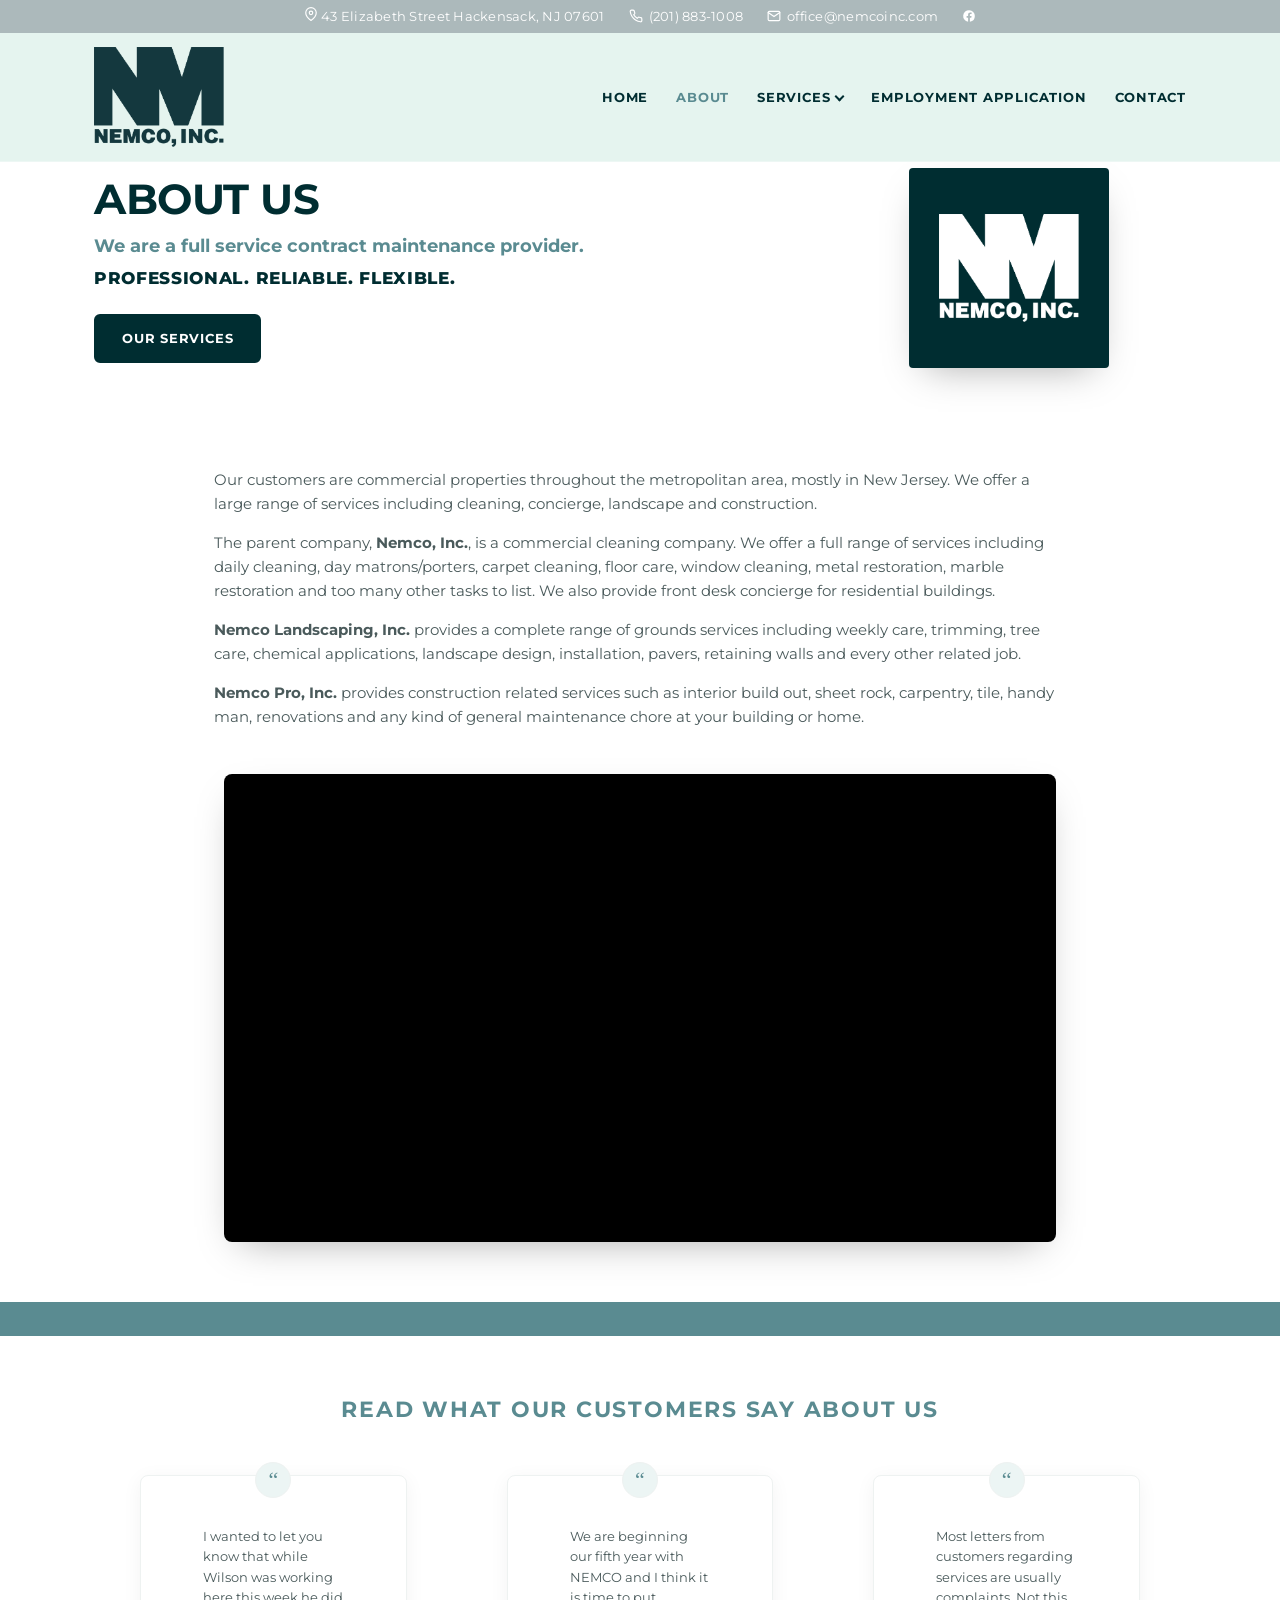
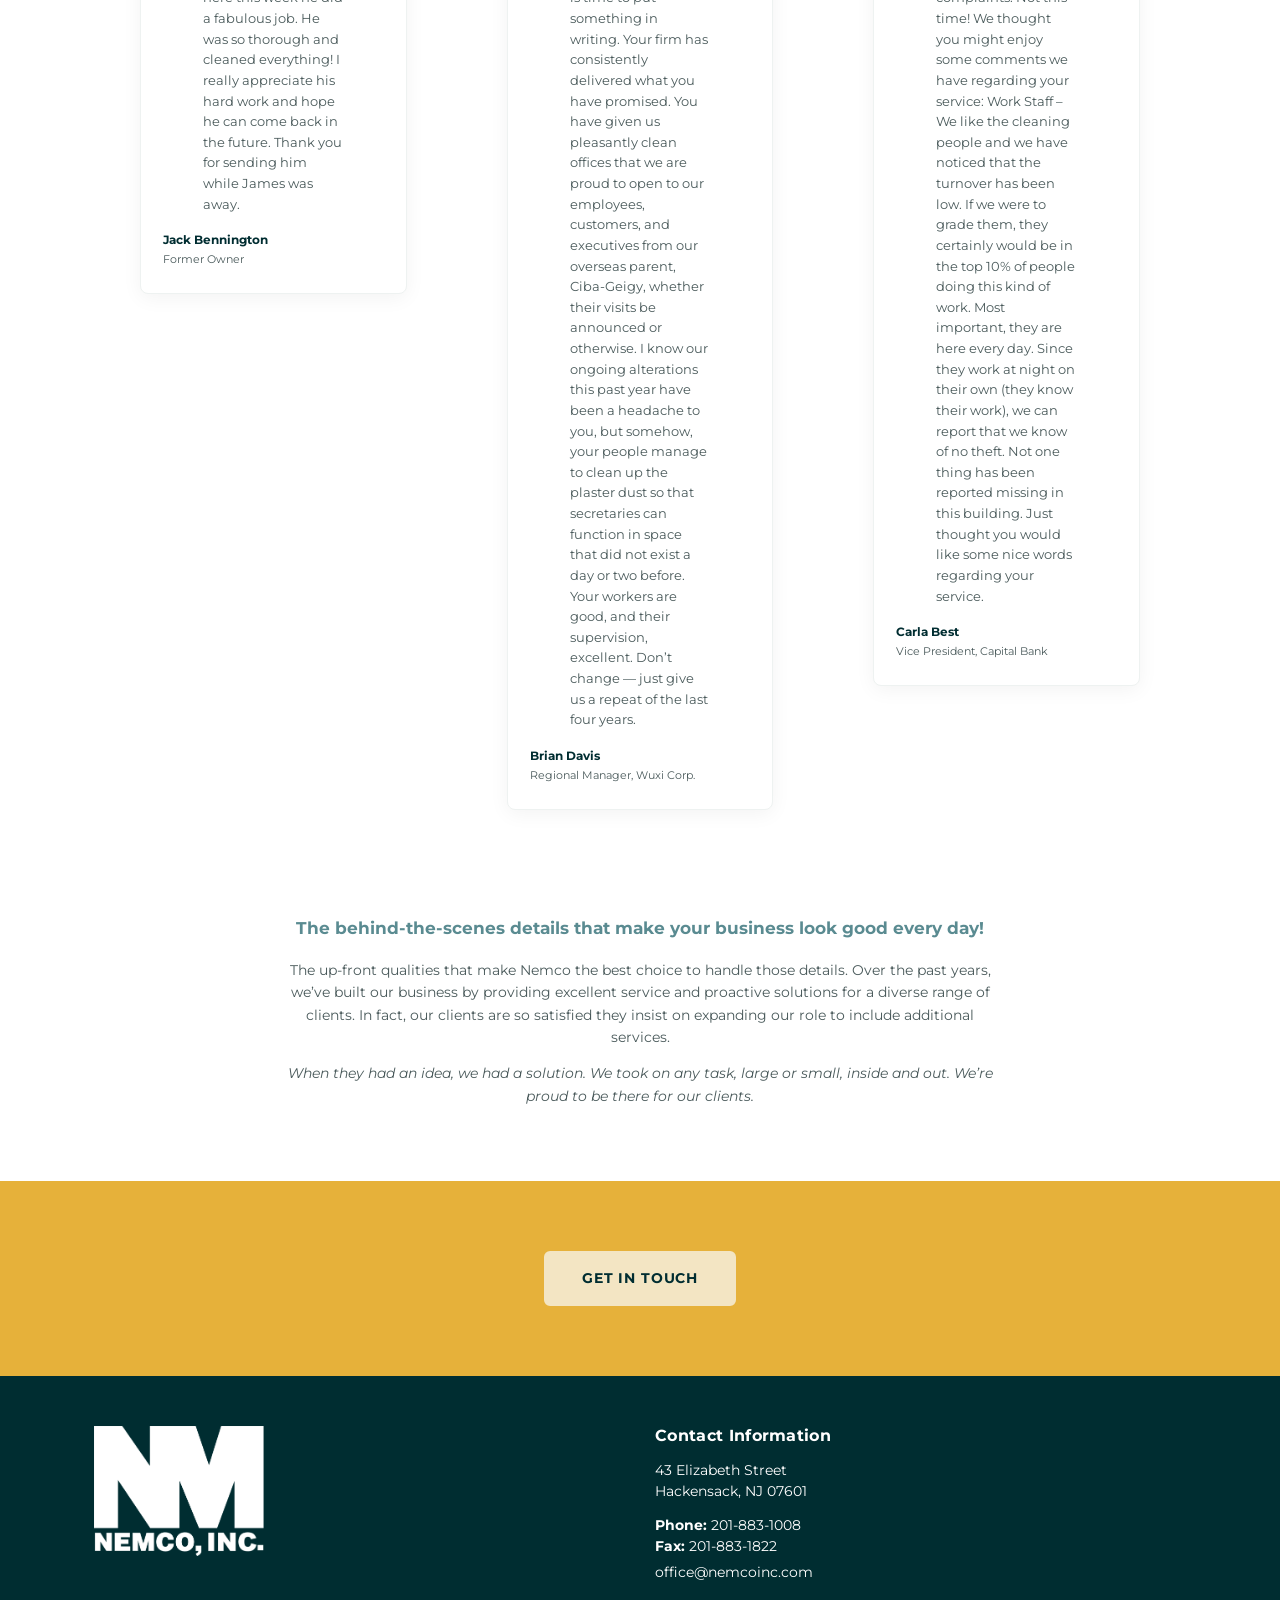
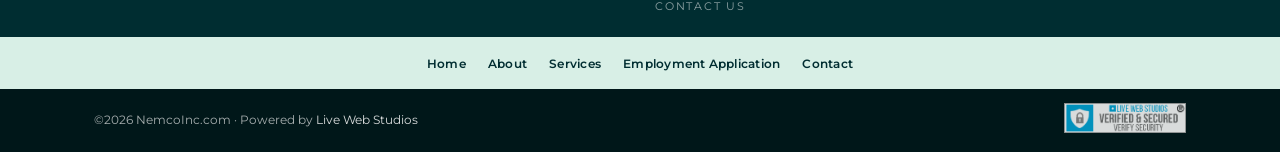
==== about.html @ 2dad1d50 "Initial site build — replace maintenance page Full static rebuild of NemcoInc.com from the legacy Wo" ====
<!DOCTYPE html>
<html lang="en">
<head>
  <meta charset="UTF-8">
  <meta name="viewport" content="width=device-width, initial-scale=1.0">
  <title>About Us &mdash; NEMCO, Inc. | Commercial Maintenance Since 1983</title>
  <meta name="description" content="NEMCO Inc. is a full-service contract maintenance provider serving commercial properties throughout the New Jersey metro area &mdash; cleaning, concierge, landscaping, and construction.">
  <meta name="theme-color" content="#002d31">

  <meta property="og:title" content="About NEMCO, Inc.">
  <meta property="og:description" content="Professional. Reliable. Flexible. Full-service commercial maintenance since 1983.">
  <meta property="og:type" content="website">
  <meta property="og:image" content="images/logo/logodarkgreen.png">

  <link rel="icon" type="image/png" href="images/logo/logodarkgreen.png">
  <link rel="preconnect" href="https://fonts.googleapis.com">
  <link rel="preconnect" href="https://fonts.gstatic.com" crossorigin>
  <link href="https://fonts.googleapis.com/css2?family=Montserrat:wght@400;600;700;800&display=swap" rel="stylesheet">
  <link rel="stylesheet" href="css/style.css">

  <script type="application/ld+json">
  {
    "@context": "https://schema.org",
    "@type": "AboutPage",
    "name": "About NEMCO, Inc.",
    "url": "https://nemcoinc.com/about.html"
  }
  </script>
</head>
<body>

<!-- STICKY HEADER STACK -->
<div class="site-headers">
<div class="top-bar">
  <div class="container">
    <span class="top-bar-address">
      <svg viewBox="0 0 24 24" fill="none" stroke="currentColor" stroke-width="2" stroke-linecap="round" stroke-linejoin="round" aria-hidden="true"><path d="M21 10c0 7-9 13-9 13s-9-6-9-13a9 9 0 0118 0z"/><circle cx="12" cy="10" r="3"/></svg>
      43 Elizabeth Street Hackensack, NJ 07601
    </span>
    <a href="tel:+12018831008">
      <svg viewBox="0 0 24 24" fill="none" stroke="currentColor" stroke-width="2" stroke-linecap="round" stroke-linejoin="round" aria-hidden="true"><path d="M22 16.92v3a2 2 0 01-2.18 2 19.86 19.86 0 01-8.63-3.07 19.5 19.5 0 01-6-6A19.86 19.86 0 012.12 4.18 2 2 0 014.11 2h3a2 2 0 012 1.72c.13.96.36 1.9.7 2.81a2 2 0 01-.45 2.11L8.09 9.91a16 16 0 006 6l1.27-1.27a2 2 0 012.11-.45c.91.34 1.85.57 2.81.7A2 2 0 0122 16.92z"/></svg>
      (201) 883-1008
    </a>
    <a href="mailto:office@nemcoinc.com">
      <svg viewBox="0 0 24 24" fill="none" stroke="currentColor" stroke-width="2" stroke-linecap="round" stroke-linejoin="round" aria-hidden="true"><path d="M4 4h16c1.1 0 2 .9 2 2v12c0 1.1-.9 2-2 2H4c-1.1 0-2-.9-2-2V6c0-1.1.9-2 2-2z"/><polyline points="22,6 12,13 2,6"/></svg>
      office@nemcoinc.com
    </a>
    <a href="https://www.facebook.com/" aria-label="Facebook" target="_blank" rel="noopener">
      <svg viewBox="0 0 24 24" fill="currentColor" aria-hidden="true"><path d="M22 12a10 10 0 10-11.56 9.88v-6.99H7.9V12h2.54V9.79c0-2.51 1.49-3.89 3.77-3.89 1.09 0 2.24.19 2.24.19v2.46h-1.26c-1.24 0-1.63.77-1.63 1.56V12h2.78l-.44 2.89h-2.34v6.99A10 10 0 0022 12z"/></svg>
    </a>
  </div>
</div>

<header class="site-header">
  <div class="container">
    <a href="index.html" class="logo" aria-label="NEMCO, Inc. home">
      <img src="images/logo/logodarkgreen.png" alt="NEMCO, Inc.">
    </a>
    <button class="nav-toggle" type="button" aria-controls="primary-nav" aria-expanded="false" aria-label="Toggle menu">
      <span></span>
    </button>
    <nav class="main-nav" id="primary-nav" aria-label="Primary">
      <ul>
        <li><a href="index.html">HOME</a></li>
        <li class="current"><a href="about.html">ABOUT</a></li>
        <li class="has-dropdown">
          <a href="services.html">SERVICES</a>
          <ul class="dropdown">
            <li><a href="commercial-cleaning.html">Commercial Cleaning</a></li>
            <li><a href="concierge.html">Concierge</a></li>
            <li><a href="construction.html">Construction</a></li>
            <li><a href="landscaping.html">Landscaping</a></li>
            <li><a href="healthcare-cleaning.html">Healthcare Cleaning</a></li>
            <li><a href="snow-removal.html">Snow Removal</a></li>
          </ul>
        </li>
        <li><a href="employment.html">EMPLOYMENT APPLICATION</a></li>
        <li><a href="contact.html">CONTACT</a></li>
      </ul>
    </nav>
  </div>
</header>
</div><!-- /.site-headers -->

<!-- PAGE HEADER -->
<section class="page-header">
  <div class="container">
    <div>
      <h1>About Us</h1>
      <p class="lede-strong">We are a full service contract maintenance provider.</p>
      <p class="tagline-3w">PROFESSIONAL. RELIABLE. FLEXIBLE.</p>
      <a href="services.html" class="btn btn-primary">Our Services</a>
    </div>
    <div class="header-aside">
      <div class="header-photo is-logo">
        <img src="images/logo/logowhite.png" alt="">
      </div>
    </div>
  </div>
</section>

<!-- BODY COPY -->
<section class="about-body">
  <div class="container">
    <p>Our customers are commercial properties throughout the metropolitan area, mostly in New Jersey. We offer a large range of services including cleaning, concierge, landscape and construction.</p>
    <p>The parent company, <strong>Nemco, Inc.</strong>, is a commercial cleaning company. We offer a full range of services including daily cleaning, day matrons/porters, carpet cleaning, floor care, window cleaning, metal restoration, marble restoration and too many other tasks to list. We also provide front desk concierge for residential buildings.</p>
    <p><strong>Nemco Landscaping, Inc.</strong> provides a complete range of grounds services including weekly care, trimming, tree care, chemical applications, landscape design, installation, pavers, retaining walls and every other related job.</p>
    <p><strong>Nemco Pro, Inc.</strong> provides construction related services such as interior build out, sheet rock, carpentry, tile, handy man, renovations and any kind of general maintenance chore at your building or home.</p>
  </div>
</section>

<!-- VIDEO BLOCK -->
<section class="video-block" aria-label="Company video">
  <div class="container">
    <!-- TODO: Replace src with the actual YouTube video URL (legacy site embedded "Nemco, Inc. Commercial") -->
    <div class="ratio">
      <iframe src="https://www.youtube.com/embed/dQw4w9WgXcQ" title="NEMCO, Inc. &mdash; Commercial Maintenance" loading="lazy" allow="accelerometer; autoplay; clipboard-write; encrypted-media; gyroscope; picture-in-picture; web-share" allowfullscreen></iframe>
    </div>
  </div>
</section>

<!-- DIVIDER STRIP -->
<div class="divider-teal" aria-hidden="true"></div>

<!-- TESTIMONIALS -->
<section class="section-testimonials" aria-labelledby="testimonials-title">
  <div class="container">
    <h2 id="testimonials-title">Read What Our Customers Say About Us</h2>
    <div class="testimonial-grid">

      <figure class="testimonial">
        <div class="quote-icon" aria-hidden="true">&ldquo;</div>
        <blockquote>
          <p>I wanted to let you know that while Wilson was working here this week he did a fabulous job. He was so thorough and cleaned everything! I really appreciate his hard work and hope he can come back in the future. Thank you for sending him while James was away.</p>
        </blockquote>
        <figcaption><cite>Jack Bennington<span>Former Owner</span></cite></figcaption>
      </figure>

      <figure class="testimonial">
        <div class="quote-icon" aria-hidden="true">&ldquo;</div>
        <blockquote>
          <p>We are beginning our fifth year with NEMCO and I think it is time to put something in writing. Your firm has consistently delivered what you have promised. You have given us pleasantly clean offices that we are proud to open to our employees, customers, and executives from our overseas parent, Ciba-Geigy, whether their visits be announced or otherwise. I know our ongoing alterations this past year have been a headache to you, but somehow, your people manage to clean up the plaster dust so that secretaries can function in space that did not exist a day or two before. Your workers are good, and their supervision, excellent. Don&rsquo;t change &mdash; just give us a repeat of the last four years.</p>
        </blockquote>
        <figcaption><cite>Brian Davis<span>Regional Manager, Wuxi Corp.</span></cite></figcaption>
      </figure>

      <figure class="testimonial">
        <div class="quote-icon" aria-hidden="true">&ldquo;</div>
        <blockquote>
          <p>Most letters from customers regarding services are usually complaints. Not this time! We thought you might enjoy some comments we have regarding your service: Work Staff &ndash; We like the cleaning people and we have noticed that the turnover has been low. If we were to grade them, they certainly would be in the top 10% of people doing this kind of work. Most important, they are here every day. Since they work at night on their own (they know their work), we can report that we know of no theft. Not one thing has been reported missing in this building. Just thought you would like some nice words regarding your service.</p>
        </blockquote>
        <figcaption><cite>Carla Best<span>Vice President, Capital Bank</span></cite></figcaption>
      </figure>

    </div>
  </div>
</section>

<!-- BEHIND THE SCENES BLURB -->
<section class="behind-scenes">
  <div class="container">
    <p>The behind-the-scenes details that make your business look good every day!</p>
    <p>The up-front qualities that make Nemco the best choice to handle those details. Over the past years, we&rsquo;ve built our business by providing excellent service and proactive solutions for a diverse range of clients. In fact, our clients are so satisfied they insist on expanding our role to include additional services.</p>
    <p><em>When they had an idea, we had a solution. We took on any task, large or small, inside and out. We&rsquo;re proud to be there for our clients.</em></p>
  </div>
</section>

<!-- CTA STRIP -->
<section class="cta-strip" aria-label="Get in touch">
  <div class="container">
    <a href="contact.html" class="btn btn-cta">Get In Touch</a>
  </div>
</section>

<!-- FOOTER -->
<footer class="site-footer">
  <div class="container">
    <div class="foot-logo">
      <img src="images/logo/logowhite.png" alt="NEMCO, Inc.">
    </div>
    <div>
      <h3>Contact Information</h3>
      <p>43 Elizabeth Street<br>Hackensack, NJ 07601</p>
      <p class="meta"><strong>Phone:</strong> 201-883-1008<br><strong>Fax:</strong> 201-883-1822</p>
      <p><a href="mailto:office@nemcoinc.com">office@nemcoinc.com</a></p>
      <a href="contact.html" class="contact-us-link">CONTACT US</a>
    </div>
  </div>
</footer>

<nav class="foot-nav" aria-label="Footer">
  <ul>
    <li><a href="index.html">Home</a></li>
    <li><a href="about.html">About</a></li>
    <li><a href="services.html">Services</a></li>
    <li><a href="employment.html">Employment Application</a></li>
    <li><a href="contact.html">Contact</a></li>
  </ul>
</nav>

<div class="copyright-bar">
  <div class="container">
    <span>&copy;<span id="year">2026</span> NemcoInc.com &middot; Powered by <a href="https://livewebstudios.com" target="_blank" rel="noopener">Live Web Studios</a></span>
    <span class="social">
      <a href="https://livewebstudios.com" class="lws-badge" target="_blank" rel="noopener" aria-label="Verified &amp; Secured by Live Web Studios">
        <img src="images/verifiedsecured.png" alt="Verified &amp; Secured by Live Web Studios">
      </a>
    </span>
  </div>
</div>

<script src="js/main.js"></script>
</body>
</html>
---- css/style.css ----
/* =========================================================================
   NEMCO, Inc. — Site Stylesheet
   Pixel-faithful rebuild of the legacy WP/Divi theme as static HTML.
   ========================================================================= */

:root {
  /* Brand tokens */
  --c-primary: #002d31;          /* deep teal - dark sections, footer, body text on light bg */
  --c-primary-2: #0e3a3f;        /* slightly lighter for "OUR SERVICES" section bg */
  --c-primary-3: #001719;        /* near-black teal for copyright bar */
  --c-tertiary: #5a8b91;         /* mid-teal - top utility bar bg, service card bg, accent */
  --c-tertiary-soft: #6f969a;    /* hover/link blue-grey */
  --c-mint: #d8efe6;             /* pale mint - header band */
  --c-mint-2: #ecf5f4;           /* lighter mint - subtle bg / form input */
  --c-gold: #e6b13a;             /* CTA bar background */
  --c-gold-button: #f3e5c3;      /* pale mint-cream button on gold CTA */
  --c-text: #151d1d;
  --c-muted: #4a5a5b;
  --c-rule: #c0c8c9;
  --c-white: #ffffff;
  --c-link: #114a51;

  /* Type */
  --ff-sans: 'Montserrat', system-ui, -apple-system, "Segoe UI", Roboto, Helvetica, Arial, sans-serif;

  /* Layout */
  --container: 1140px;
  --pad-section: 80px;
  --pad-section-mobile: 40px;
  --gutter: 24px;
  --radius: 8px;
  --radius-lg: 14px;

  /* Shadows */
  --shadow-card: 0 4px 20px rgba(0, 0, 0, 0.05);
  --shadow-pop: 0 14px 38px -16px rgba(0, 0, 0, 0.35);
}

/* -------------------------------------------------------------------------
   Reset + base
   ------------------------------------------------------------------------- */
*, *::before, *::after { box-sizing: border-box; }

html { scroll-behavior: smooth; }

body {
  margin: 0;
  font-family: var(--ff-sans);
  font-size: 15px;
  line-height: 1.6;
  color: var(--c-text);
  background: var(--c-white);
  -webkit-font-smoothing: antialiased;
  text-rendering: optimizeLegibility;
  padding-top: 108px;
}
@media (max-width: 640px) {
  body { padding-top: 92px; }
}
body.has-hero { padding-top: 0; }

img { max-width: 100%; height: auto; display: block; }

a { color: var(--c-link); text-decoration: none; transition: color 160ms ease; }
a:hover, a:focus-visible { color: var(--c-tertiary); }

a:focus-visible, button:focus-visible, input:focus-visible, select:focus-visible,
textarea:focus-visible {
  outline: 2px solid var(--c-tertiary);
  outline-offset: 2px;
}

h1, h2, h3, h4, h5, h6 {
  font-family: var(--ff-sans);
  font-weight: 700;
  line-height: 1.25;
  color: var(--c-primary);
  margin: 0 0 0.6em;
}

h1 { font-size: clamp(28px, 4.4vw, 42px); letter-spacing: -0.01em; }
h2 { font-size: clamp(24px, 3.2vw, 32px); }
h3 { font-size: clamp(18px, 2vw, 22px); }

p { margin: 0 0 1em; }

.sr-only {
  position: absolute;
  width: 1px; height: 1px;
  padding: 0; margin: -1px;
  overflow: hidden; clip: rect(0,0,0,0);
  white-space: nowrap; border: 0;
}

.container {
  width: 100%;
  max-width: var(--container);
  margin: 0 auto;
  padding: 0 var(--gutter);
}

section { padding: var(--pad-section-mobile) 0; }
@media (min-width: 768px) { section { padding: var(--pad-section) 0; } }

/* -------------------------------------------------------------------------
   Sticky header stack (top utility bar + main header)
   ------------------------------------------------------------------------- */
.site-headers {
  position: fixed;
  top: 0;
  left: 0;
  right: 0;
  z-index: 100;
}

.top-bar {
  background-color: rgba(18, 56, 62, 0.35);
  backdrop-filter: saturate(140%) blur(10px);
  -webkit-backdrop-filter: saturate(140%) blur(10px);
  color: var(--c-white);
  font-size: 13px;
  letter-spacing: 0.02em;
  padding: 6px 0;
}

.top-bar .container {
  display: flex;
  flex-wrap: wrap;
  align-items: center;
  justify-content: center;
  gap: 8px 24px;
}

.top-bar a {
  color: var(--c-white);
  text-decoration: none;
  display: inline-flex;
  align-items: center;
  gap: 6px;
}
.top-bar a:hover, .top-bar a:focus-visible { color: var(--c-mint); }

.top-bar .sep { opacity: 0; width: 0; }
.top-bar svg { width: 14px; height: 14px; flex: none; }

@media (max-width: 640px) {
  .top-bar { font-size: 12px; padding: 8px 12px; }
  .top-bar .top-bar-address { display: none; }
}

/* -------------------------------------------------------------------------
   Header / nav
   ------------------------------------------------------------------------- */
.site-header {
  background-color: rgba(216, 239, 230, 0.65);
  backdrop-filter: saturate(160%) blur(12px);
  -webkit-backdrop-filter: saturate(160%) blur(12px);
  border-bottom: 1px solid rgba(255, 255, 255, 0.30);
  padding: 14px 0;
  position: relative;
  z-index: 50;
}

.site-header .container {
  display: flex;
  align-items: center;
  justify-content: space-between;
  gap: 16px;
}

.site-header .logo {
  display: block;
  width: 130px;
}
.site-header .logo img { width: 100%; height: auto; }

.main-nav { display: flex; align-items: center; }

.main-nav ul {
  list-style: none;
  margin: 0;
  padding: 0;
  display: flex;
  align-items: center;
  gap: 28px;
}

.main-nav a {
  font-size: 13px;
  font-weight: 700;
  letter-spacing: 0.06em;
  color: var(--c-primary);
  text-transform: uppercase;
  padding: 8px 0;
  border-bottom: 2px solid transparent;
  transition: color 160ms ease, border-color 160ms ease;
}

.main-nav a:hover, .main-nav a:focus-visible,
.main-nav li.current > a { color: var(--c-tertiary); }

/* Dropdown */
.main-nav .has-dropdown { position: relative; }

.main-nav .has-dropdown > a::after {
  content: "";
  display: inline-block;
  margin-left: 6px;
  width: 7px; height: 7px;
  border-right: 2px solid currentColor;
  border-bottom: 2px solid currentColor;
  transform: translateY(-2px) rotate(45deg);
}

.main-nav .dropdown {
  position: absolute;
  top: calc(100% + 6px);
  left: 50%;
  transform: translateX(-50%) translateY(6px);
  min-width: 220px;
  background: var(--c-white);
  border-radius: var(--radius);
  box-shadow: var(--shadow-pop);
  padding: 10px 0;
  display: block;
  opacity: 0;
  visibility: hidden;
  transition: opacity 180ms ease, transform 180ms ease, visibility 180ms ease;
}

.main-nav .has-dropdown:hover > .dropdown,
.main-nav .has-dropdown:focus-within > .dropdown,
.main-nav .has-dropdown.open > .dropdown {
  opacity: 1;
  visibility: visible;
  transform: translateX(-50%) translateY(0);
}

.main-nav .dropdown li { display: block; }
.main-nav .dropdown a {
  display: block;
  padding: 9px 18px;
  font-size: 12px;
  letter-spacing: 0.06em;
  border-bottom: none;
  white-space: nowrap;
}
.main-nav .dropdown a:hover { background: var(--c-mint-2); color: var(--c-tertiary); }

/* Mobile nav button */
.nav-toggle {
  display: none;
  background: transparent;
  border: 0;
  width: 42px; height: 42px;
  padding: 0;
  cursor: pointer;
  color: var(--c-primary);
}
.nav-toggle span,
.nav-toggle span::before,
.nav-toggle span::after {
  display: block;
  width: 24px; height: 2px;
  background: currentColor;
  margin: 0 auto;
  position: relative;
  transition: transform 200ms ease, top 200ms ease, opacity 160ms ease;
}
.nav-toggle span { margin: 0 auto; }
.nav-toggle span::before,
.nav-toggle span::after {
  content: "";
  position: absolute;
  left: 0;
}
.nav-toggle span::before { top: -8px; }
.nav-toggle span::after  { top: 8px; }

.nav-toggle[aria-expanded="true"] span { background: transparent; }
.nav-toggle[aria-expanded="true"] span::before { top: 0; transform: rotate(45deg); }
.nav-toggle[aria-expanded="true"] span::after  { top: 0; transform: rotate(-45deg); }

@media (max-width: 900px) {
  .nav-toggle { display: inline-flex; align-items: center; justify-content: center; }
  .main-nav {
    position: absolute;
    top: 100%;
    left: 0;
    right: 0;
    background: var(--c-mint);
    border-top: 1px solid rgba(0,0,0,0.06);
    max-height: 0;
    overflow: hidden;
    transition: max-height 300ms ease;
  }
  .main-nav.open { max-height: 70vh; overflow-y: auto; }
  .main-nav ul { flex-direction: column; align-items: stretch; gap: 0; padding: 12px 0; }
  .main-nav li { width: 100%; }
  .main-nav a { display: block; padding: 12px 24px; border-bottom: 0; }
  .main-nav .has-dropdown > a::after { float: right; margin-top: 6px; }
  .main-nav .dropdown {
    position: static;
    transform: none;
    box-shadow: none;
    background: var(--c-mint-2);
    border-radius: 0;
    opacity: 1;
    visibility: visible;
    padding: 0;
    max-height: 0;
    overflow: hidden;
    transition: max-height 240ms ease;
  }
  .main-nav .has-dropdown.open > .dropdown { max-height: 400px; }
  .main-nav .dropdown a { padding: 10px 40px; }
}

/* -------------------------------------------------------------------------
   Hero
   ------------------------------------------------------------------------- */
.hero {
  position: relative;
  background: var(--c-primary);
  color: var(--c-white);
  min-height: 78vh;
  display: flex;
  align-items: center;
  overflow: hidden;
  padding: 0;
}

.hero-slider {
  position: absolute;
  inset: 0;
}

.hero-slide {
  position: absolute;
  inset: 0;
  background-size: cover;
  background-position: center;
  opacity: 0;
  transition: opacity 1.2s ease;
}

.hero-slide.is-active { opacity: 1; }

.hero-slide::after {
  content: "";
  position: absolute;
  inset: 0;
  background: linear-gradient(110deg,
    rgba(0, 45, 49, 0.48) 0%,
    rgba(0, 45, 49, 0.28) 45%,
    rgba(0, 45, 49, 0.10) 100%);
}

.hero-inner {
  position: relative;
  z-index: 2;
  width: 100%;
  padding: 150px 0 90px;
}
@media (max-width: 640px) {
  .hero-inner { padding: 120px 0 60px; }
}

.hero h1 {
  color: var(--c-white);
  font-size: clamp(32px, 5.4vw, 56px);
  font-weight: 800;
  line-height: 1.1;
  text-shadow: 0 2px 18px rgba(0,0,0,0.35);
  max-width: 22ch;
  margin-bottom: 16px;
}

.hero .sub {
  font-size: clamp(15px, 1.4vw, 18px);
  color: rgba(255,255,255,0.92);
  max-width: 640px;
  margin-bottom: 28px;
  text-shadow: 0 1px 10px rgba(0,0,0,0.35);
}

.hero-slider-dots {
  position: absolute;
  bottom: 24px;
  left: 50%;
  transform: translateX(-50%);
  display: flex;
  gap: 10px;
  z-index: 3;
}
.hero-slider-dots button {
  width: 10px; height: 10px;
  border-radius: 50%;
  border: 0;
  background: rgba(255,255,255,0.45);
  cursor: pointer;
  padding: 0;
  transition: background 160ms ease, transform 160ms ease;
}
.hero-slider-dots button.is-active {
  background: var(--c-white);
  transform: scale(1.3);
}

/* -------------------------------------------------------------------------
   Buttons
   ------------------------------------------------------------------------- */
.btn {
  display: inline-flex;
  align-items: center;
  justify-content: center;
  gap: 8px;
  padding: 12px 26px;
  font-size: 13px;
  font-weight: 700;
  letter-spacing: 0.06em;
  text-transform: uppercase;
  border-radius: 6px;
  border: 2px solid transparent;
  cursor: pointer;
  transition: background 180ms ease, color 180ms ease, border-color 180ms ease, transform 180ms ease;
  text-decoration: none;
}
.btn:focus-visible { outline-offset: 3px; }

.btn-primary {
  background: var(--c-primary);
  color: var(--c-white);
  border-color: var(--c-primary);
}
.btn-primary:hover, .btn-primary:focus-visible {
  background: var(--c-tertiary);
  border-color: var(--c-tertiary);
  color: var(--c-white);
  transform: translateY(-1px);
}

.btn-light {
  background: var(--c-mint);
  color: var(--c-primary);
  border-color: var(--c-mint);
}
.btn-light:hover, .btn-light:focus-visible {
  background: var(--c-white);
  border-color: var(--c-white);
  color: var(--c-primary);
}

.btn-cta {
  background: var(--c-gold-button);
  color: var(--c-primary);
  border-color: var(--c-gold-button);
  padding: 14px 36px;
  font-size: 14px;
}
.btn-cta:hover, .btn-cta:focus-visible {
  background: var(--c-white);
  border-color: var(--c-white);
}

/* -------------------------------------------------------------------------
   Section: Our Services (dark teal bg with cards)
   ------------------------------------------------------------------------- */
.services-intro {
  background: var(--c-white);
  text-align: center;
  padding: 56px 0 36px;
}
.services-intro h2 {
  color: var(--c-primary);
  text-transform: uppercase;
  letter-spacing: 0.18em;
  font-size: 22px;
  font-weight: 700;
  margin: 0;
}

.section-services {
  background: var(--c-primary-2);
  color: var(--c-white);
  padding: 70px 0 90px;
}
.section-services h2 {
  color: var(--c-white);
  text-align: center;
  text-transform: uppercase;
  letter-spacing: 0.08em;
  margin-bottom: 40px;
}
.section-services.no-heading {
  padding: 30px 0 80px;
}
.section-services.no-heading > .container > h2 { display: none; }

.service-grid {
  display: grid;
  gap: 24px;
  max-width: 1040px;
  margin: 0 auto;
  grid-template-columns: 1fr;
}
@media (min-width: 540px) { .service-grid { grid-template-columns: repeat(2, 1fr); } }
@media (min-width: 820px) { .service-grid { grid-template-columns: repeat(3, 1fr); } }
@media (min-width: 1024px) {
  .service-grid { grid-template-columns: repeat(4, 1fr); }
  /* 4+2 layout: when there are exactly 6 cards, center the last 2 in cols 2 & 3 */
  .service-grid > :nth-last-child(2):nth-child(5) { grid-column-start: 2; }
}

.service-card {
  background: var(--c-tertiary);
  color: var(--c-white);
  border-radius: 4px;
  padding: 56px 22px 28px;
  text-align: center;
  position: relative;
  margin-top: 50px;
  transition: transform 260ms ease, box-shadow 260ms ease;
}
.service-card:hover { transform: translateY(-4px); box-shadow: var(--shadow-pop); }

.service-card .photo {
  position: absolute;
  top: -50px;
  left: 50%;
  transform: translateX(-50%);
  width: 100px; height: 100px;
  border-radius: 50%;
  overflow: hidden;
  background: transparent;
}
.service-card .photo img {
  width: 100%; height: 100%; object-fit: cover;
  display: block;
}

.service-card h3 {
  color: var(--c-white);
  font-size: 16px;
  font-weight: 700;
  margin: 0 0 10px;
}
.service-card p {
  font-size: 13px;
  line-height: 1.55;
  margin: 0 0 16px;
  color: rgba(255,255,255,0.92);
}

.service-card .details {
  display: inline-block;
  color: var(--c-white);
  font-size: 11px;
  font-weight: 700;
  letter-spacing: 0.12em;
  text-transform: uppercase;
  border-top: 1px solid rgba(255,255,255,0.4);
  padding-top: 12px;
  margin-top: auto;
}
.service-card .details::after { content: " →"; }
.service-card .details:hover { color: var(--c-mint); }

/* -------------------------------------------------------------------------
   Testimonials
   ------------------------------------------------------------------------- */
.section-testimonials { background: var(--c-white); padding: 60px 0; }
.section-testimonials h2 {
  text-align: center;
  color: var(--c-tertiary);
  text-transform: uppercase;
  letter-spacing: 0.08em;
  font-size: 22px;
  margin-bottom: 36px;
}

.testimonial-grid {
  display: grid;
  grid-template-columns: repeat(auto-fit, minmax(250px, 1fr));
  gap: 20px;
  max-width: 1080px;
  margin: 0 auto;
}

.testimonial {
  background: var(--c-white);
  border-radius: var(--radius);
  padding: 36px 22px 24px;
  position: relative;
  box-shadow: var(--shadow-card);
  border: 1px solid #eef2f1;
  align-self: start;
}

.testimonial .quote-icon {
  position: absolute;
  top: -14px;
  left: 50%;
  transform: translateX(-50%);
  width: 36px; height: 36px;
  border-radius: 50%;
  background: var(--c-mint-2);
  color: var(--c-tertiary);
  display: flex;
  align-items: center;
  justify-content: center;
  border: 1px solid #eef2f1;
  font-size: 22px;
  font-family: Georgia, serif;
  line-height: 1;
}

.testimonial p {
  font-size: 12.5px;
  line-height: 1.65;
  color: var(--c-muted);
  margin: 0 0 14px;
}
.testimonial cite {
  display: block;
  font-style: normal;
  font-weight: 700;
  font-size: 12px;
  color: var(--c-primary);
  margin-top: 8px;
}
.testimonial cite span {
  display: block;
  font-weight: 400;
  font-size: 11px;
  color: var(--c-muted);
  margin-top: 2px;
}

/* -------------------------------------------------------------------------
   Yellow CTA strip
   ------------------------------------------------------------------------- */
.cta-strip {
  background: var(--c-gold);
  text-align: center;
  padding: 70px 24px;
}
.cta-strip .container { max-width: 720px; }
.cta-strip h2 {
  color: var(--c-white);
  font-size: 22px;
  font-weight: 600;
  margin: 0 0 20px;
  letter-spacing: 0.02em;
}
.cta-strip p {
  color: rgba(255,255,255,0.9);
  margin-bottom: 28px;
}

/* -------------------------------------------------------------------------
   Page header (sub-pages)
   ------------------------------------------------------------------------- */
.page-header {
  background: var(--c-white);
  padding: 60px 0 50px;
}
.page-header .container {
  display: grid;
  grid-template-columns: 1fr;
  gap: 30px;
  align-items: center;
}
@media (min-width: 820px) {
  .page-header .container { grid-template-columns: 2fr 1fr; }
}
.page-header h1 {
  text-transform: uppercase;
  margin-bottom: 6px;
  color: var(--c-primary);
}
.page-header .sub {
  font-size: 16px;
  color: var(--c-tertiary);
  font-weight: 600;
  margin-bottom: 18px;
}
.page-header .lede {
  font-size: 15px;
  color: var(--c-muted);
  margin-bottom: 20px;
  max-width: 56ch;
}
.page-header .header-aside {
  display: flex;
  justify-content: center;
  align-items: center;
}
.page-header .header-photo {
  width: 220px; height: 220px;
  border-radius: 50%;
  overflow: hidden;
  background: var(--c-tertiary);
  display: flex; align-items: center; justify-content: center;
  border: 6px solid var(--c-mint-2);
  box-shadow: var(--shadow-pop);
}
.page-header .header-photo img { width: 100%; height: 100%; object-fit: cover; }
.page-header .header-photo.is-logo {
  background: var(--c-primary);
  border-radius: 4px;
  width: 200px; height: 200px;
  border: none;
  padding: 30px;
}
.page-header .header-photo.is-logo img {
  width: 100%; height: auto; object-fit: contain;
}

.page-header .lede-strong {
  font-size: 18px;
  color: var(--c-tertiary);
  font-weight: 700;
  margin: 0 0 4px;
}
.page-header .tagline-3w {
  font-size: 17px;
  color: var(--c-primary);
  font-weight: 800;
  letter-spacing: 0.04em;
  margin: 0 0 22px;
}

.divider-teal {
  background: var(--c-tertiary);
  height: 34px;
}

/* -------------------------------------------------------------------------
   Service detail body
   ------------------------------------------------------------------------- */
.service-detail {
  padding: 40px 0 60px;
  background: var(--c-white);
}
.service-detail .with-icon {
  display: grid;
  grid-template-columns: 1fr;
  gap: 30px;
  align-items: start;
  padding-top: 30px;
  border-top: 1px solid var(--c-rule);
}
@media (min-width: 820px) {
  .service-detail .with-icon { grid-template-columns: 220px 1fr; }
}
.service-detail .icon-cone {
  display: flex; justify-content: center; align-items: flex-start;
}
.service-detail .icon-cone .cone {
  width: 70px; height: 70px;
  display: block;
  margin: 0 auto;
}

.service-detail h2 {
  font-size: 18px;
  letter-spacing: 0.1em;
  text-transform: uppercase;
  color: var(--c-primary);
  margin-bottom: 14px;
}
.service-detail h3 {
  font-size: 14px;
  letter-spacing: 0.08em;
  text-transform: uppercase;
  color: var(--c-primary);
  margin: 18px 0 8px;
}
.service-detail ul {
  list-style: disc;
  padding-left: 20px;
  margin: 0 0 20px;
  color: var(--c-muted);
  font-size: 13.5px;
}
.service-detail ul li { margin-bottom: 6px; }

.service-detail .three-col {
  display: grid;
  grid-template-columns: 1fr;
  gap: 30px 36px;
  align-items: start;
}
@media (min-width: 720px) {
  .service-detail .three-col { grid-template-columns: repeat(3, 1fr); }
}
.service-detail .three-col h3 { margin-top: 0; }
.service-detail .three-col ul { font-size: 13px; }

/* About page specifics */
.about-body {
  padding: 50px 0 30px;
  background: var(--c-white);
}
.about-body .container { max-width: 900px; }
.about-body p { color: var(--c-muted); font-size: 15px; }
.about-body .lede-strong { font-size: 18px; color: var(--c-tertiary); font-weight: 700; margin-bottom: 4px; }
.about-body .tagline-3w { font-size: 17px; color: var(--c-primary); font-weight: 800; letter-spacing: 0.04em; margin-bottom: 24px; }

.video-block {
  background: var(--c-white);
  padding: 0 0 60px;
}
.video-block .container { max-width: 880px; }
.video-block .ratio {
  position: relative;
  width: 100%;
  padding-bottom: 56.25%;
  background: #000;
  border-radius: var(--radius);
  overflow: hidden;
  box-shadow: var(--shadow-pop);
}
.video-block .ratio iframe {
  position: absolute; inset: 0; width: 100%; height: 100%; border: 0;
}

.behind-scenes {
  background: var(--c-white);
  text-align: center;
  padding: 30px 24px 60px;
}
.behind-scenes .container { max-width: 760px; }
.behind-scenes p:first-child { color: var(--c-tertiary); font-weight: 700; font-size: 17px; }
.behind-scenes p { color: var(--c-muted); font-size: 14px; }

/* -------------------------------------------------------------------------
   Contact page
   ------------------------------------------------------------------------- */
.contact-grid {
  padding: 50px 0;
  background: var(--c-white);
}
.contact-grid .container {
  display: grid;
  grid-template-columns: 1fr;
  gap: 40px;
}
@media (min-width: 880px) {
  .contact-grid .container { grid-template-columns: 1.6fr 1fr; }
}

.contact-info h1 { text-transform: uppercase; margin-bottom: 6px; }
.contact-info .tagline { color: var(--c-tertiary); font-weight: 600; margin-bottom: 18px; }
.contact-info .address {
  font-weight: 700;
  text-transform: uppercase;
  color: var(--c-primary);
  letter-spacing: 0.04em;
  margin-bottom: 8px;
  font-size: 14px;
}
.contact-info .phone-fax { color: var(--c-muted); font-size: 13.5px; margin-bottom: 18px; }
.contact-info .phone-fax span { display: block; }

.directory {
  margin-top: 24px;
}
.directory h2 {
  font-size: 13px;
  letter-spacing: 0.12em;
  text-transform: uppercase;
  color: var(--c-primary);
  margin-bottom: 12px;
}
.directory table { width: 100%; border-collapse: collapse; font-size: 13px; }
.directory td {
  padding: 11px 8px;
  border-bottom: 1px solid #e6ecec;
  vertical-align: middle;
  color: var(--c-text);
}
.directory td:first-child { font-weight: 700; color: var(--c-primary); white-space: nowrap; }
.directory td:nth-child(2) a { color: var(--c-tertiary); word-break: break-word; }
.directory td:nth-child(3) { white-space: nowrap; color: var(--c-muted); }

@media (max-width: 560px) {
  .directory td { display: block; border-bottom: 0; padding: 2px 0; }
  .directory tr { display: block; padding: 12px 0; border-bottom: 1px solid #e6ecec; }
}

.contact-form {
  background: var(--c-white);
  border-radius: var(--radius);
}
.contact-form .nm-block {
  display: flex; justify-content: center;
  margin-bottom: 18px;
}
.contact-form .nm-block img { max-width: 180px; }

/* -------------------------------------------------------------------------
   Forms
   ------------------------------------------------------------------------- */
.form { display: grid; gap: 14px; }
.form .field { display: flex; flex-direction: column; gap: 6px; }
.form .row { display: grid; gap: 14px; grid-template-columns: 1fr; }
@media (min-width: 600px) { .form .row.two { grid-template-columns: 1fr 1fr; } }
@media (min-width: 600px) { .form .row.three { grid-template-columns: 1fr 1fr 1fr; } }

.form label {
  font-size: 12px;
  font-weight: 600;
  color: var(--c-primary);
  letter-spacing: 0.02em;
}
.form label .req { color: #b03030; }

.form input[type="text"],
.form input[type="email"],
.form input[type="tel"],
.form input[type="date"],
.form input[type="time"],
.form input[type="number"],
.form select,
.form textarea {
  width: 100%;
  padding: 10px 12px;
  border: 1px solid #d6dcdc;
  background: var(--c-mint-2);
  border-radius: 4px;
  font: inherit;
  color: var(--c-text);
  transition: border-color 160ms ease, background 160ms ease, box-shadow 160ms ease;
}
.form input:focus, .form select:focus, .form textarea:focus {
  outline: none;
  border-color: var(--c-tertiary);
  background: var(--c-white);
  box-shadow: 0 0 0 3px rgba(90, 139, 145, 0.18);
}
.form textarea { min-height: 140px; resize: vertical; }

.form .check-list {
  list-style: none;
  margin: 0;
  padding: 0;
  display: grid;
  grid-template-columns: 1fr;
  gap: 6px;
}
@media (min-width: 600px) { .form .check-list.two { grid-template-columns: 1fr 1fr; } }
.form .check {
  display: inline-flex;
  align-items: center;
  gap: 8px;
  font-size: 13px;
  color: var(--c-text);
  cursor: pointer;
}
.form .check input { accent-color: var(--c-tertiary); width: 16px; height: 16px; }

.form .radio-row { display: inline-flex; gap: 18px; align-items: center; flex-wrap: wrap; }

.form fieldset {
  border: 1px solid #d6dcdc;
  border-radius: var(--radius);
  padding: 18px;
  margin: 0;
}
.form fieldset legend {
  padding: 0 8px;
  font-size: 12px;
  font-weight: 700;
  color: var(--c-primary);
  letter-spacing: 0.08em;
  text-transform: uppercase;
}

.form .help {
  font-size: 12px;
  color: var(--c-muted);
}
.form .actions { margin-top: 8px; display: flex; gap: 12px; flex-wrap: wrap; }

.form .ack {
  background: var(--c-mint-2);
  border-left: 3px solid var(--c-tertiary);
  padding: 12px 14px;
  border-radius: 4px;
  font-size: 12.5px;
  color: var(--c-muted);
  line-height: 1.55;
}

/* -------------------------------------------------------------------------
   Map block
   ------------------------------------------------------------------------- */
.map-block {
  position: relative;
  width: 100%;
  height: 360px;
  background: var(--c-mint-2);
  overflow: hidden;
}
.map-block::before {
  content: "";
  position: absolute;
  inset: 0 0 auto 0;
  height: 32px;
  background: var(--c-tertiary);
  z-index: 1;
}
.map-block iframe {
  width: 100%; height: 100%; border: 0; display: block;
}

/* -------------------------------------------------------------------------
   Footer
   ------------------------------------------------------------------------- */
.site-footer {
  background: var(--c-primary);
  color: var(--c-white);
  padding: 50px 0 20px;
}
.site-footer .container {
  display: grid;
  gap: 30px;
  grid-template-columns: 1fr;
  align-items: start;
}
@media (min-width: 720px) {
  .site-footer .container { grid-template-columns: 1fr 1fr; }
}
.site-footer .foot-logo img { max-width: 170px; }
.site-footer h3 {
  color: var(--c-white);
  font-size: 16px;
  font-weight: 700;
  letter-spacing: 0.02em;
  margin-bottom: 14px;
}
.site-footer p, .site-footer a { color: var(--c-white); font-size: 13.5px; }
.site-footer p { margin: 0 0 4px; }
.site-footer a { text-decoration: none; }
.site-footer a:hover, .site-footer a:focus-visible { color: var(--c-mint); }
.site-footer .meta { margin-top: 12px; }
.site-footer .contact-us-link {
  display: inline-block;
  font-size: 11px;
  letter-spacing: 0.16em;
  text-transform: uppercase;
  color: rgba(255,255,255,0.55);
  margin-top: 10px;
}

.foot-nav {
  background: var(--c-mint);
  color: var(--c-primary);
  padding: 14px 0;
}
.foot-nav ul {
  list-style: none;
  margin: 0; padding: 0;
  display: flex; flex-wrap: wrap; justify-content: center; gap: 22px;
}
.foot-nav a {
  font-size: 12px;
  font-weight: 600;
  color: var(--c-primary);
  letter-spacing: 0.02em;
}
.foot-nav a:hover, .foot-nav a:focus-visible { color: var(--c-tertiary); }

.copyright-bar {
  background: var(--c-primary-3);
  color: rgba(255,255,255,0.65);
  padding: 14px 0;
  font-size: 11.5px;
}
.copyright-bar .container {
  display: flex;
  flex-wrap: wrap;
  align-items: center;
  justify-content: space-between;
  gap: 10px;
}
.copyright-bar a { color: rgba(255,255,255,0.85); }
.copyright-bar .social a { display: inline-flex; align-items: center; gap: 8px; }
.copyright-bar svg { width: 14px; height: 14px; }
.lws-badge { display: inline-flex; align-items: center; gap: 10px; }
.lws-badge img { max-height: 30px; opacity: 0.85; transition: opacity 160ms ease; }
.lws-badge:hover img { opacity: 1; }

/* -------------------------------------------------------------------------
   Misc utilities
   ------------------------------------------------------------------------- */
.center { text-align: center; }
.mt-0 { margin-top: 0; }
.mb-0 { margin-bottom: 0; }
.mt-14 { margin-top: 14px; }
.honeypot { display: none; }
.text-req { color: #b03030; }

.fieldset-section {
  font-size: 13px;
  letter-spacing: 0.08em;
  text-transform: uppercase;
  color: var(--c-primary);
  margin: 0 0 10px;
}
.fieldset-section + .row,
.fieldset-section + .field { margin-top: 0; }
.fieldset-section.second { margin-top: 18px; }

/* Thank-you page */
.thank-you {
  padding: 90px 0 100px;
  background: var(--c-mint-2);
  min-height: 60vh;
  display: flex;
  align-items: center;
}
.thank-you .container { max-width: 720px; }
.thank-you-card {
  background: var(--c-white);
  border-radius: var(--radius-lg);
  padding: 56px 40px;
  text-align: center;
  box-shadow: var(--shadow-pop);
  border: 1px solid #e6eced;
  animation: rise 600ms ease both;
}
@keyframes rise {
  from { opacity: 0; transform: translateY(14px); }
  to   { opacity: 1; transform: translateY(0); }
}
.thank-icon {
  width: 72px;
  height: 72px;
  margin: 0 auto 22px;
  color: var(--c-tertiary);
  display: flex;
  align-items: center;
  justify-content: center;
  border-radius: 50%;
  background: var(--c-mint-2);
}
.thank-icon svg { width: 44px; height: 44px; }
.thank-you-card h1 { margin-bottom: 8px; }
.thank-you-card .lede-strong {
  font-size: 18px;
  color: var(--c-tertiary);
  font-weight: 700;
  margin-bottom: 14px;
}
.thank-actions {
  display: flex;
  gap: 12px;
  justify-content: center;
  flex-wrap: wrap;
  margin-top: 26px;
}

/* Hero slide bg images */
.hero-slide.slide-1 { background-image: url("../images/hero/slide-cleaning.jpg"); }
.hero-slide.slide-2 { background-image: url("../images/hero/slide-concierge.jpg"); }
.hero-slide.slide-3 { background-image: url("../images/hero/slide-construction.jpg"); }
.hero-slide.slide-4 { background-image: url("../images/hero/slide-landscape.jpg"); }

@media (prefers-reduced-motion: reduce) {
  .hero-slide, .service-card, .btn, .testimonial { transition: none !important; }
}
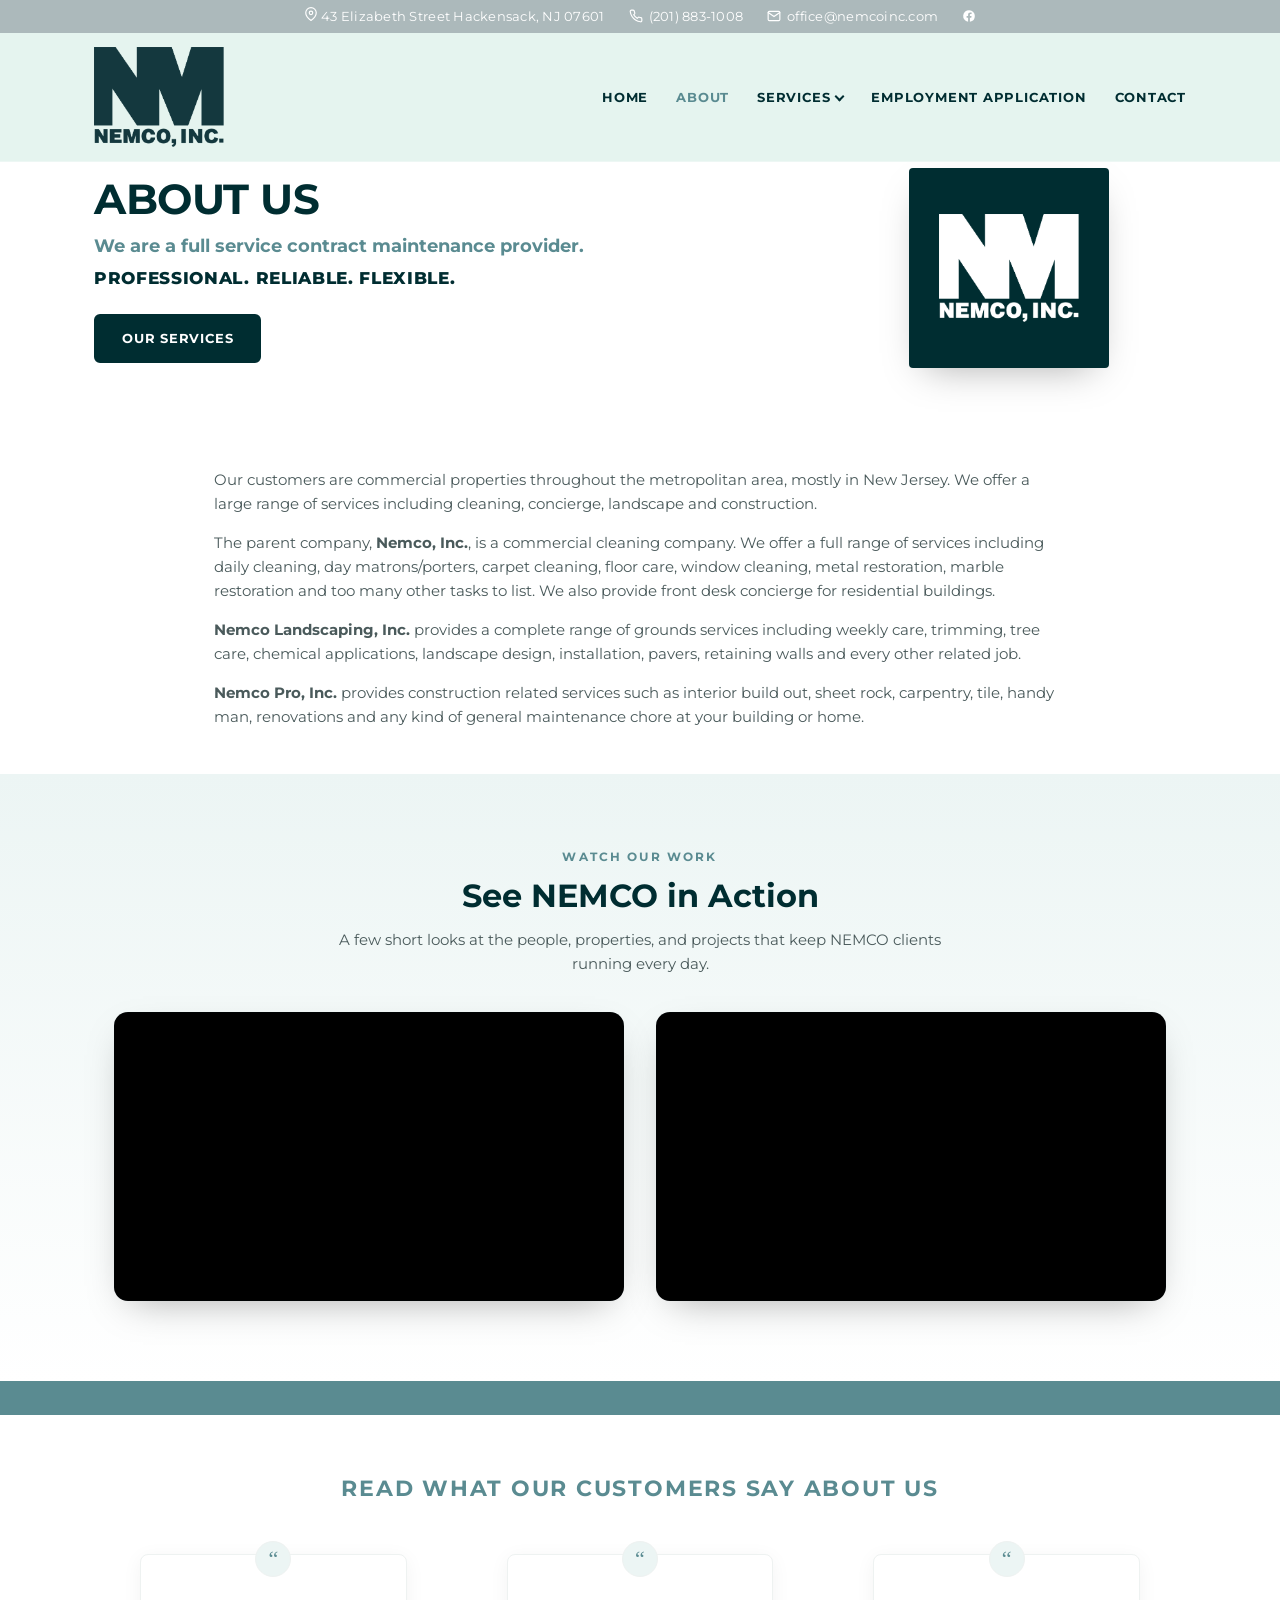
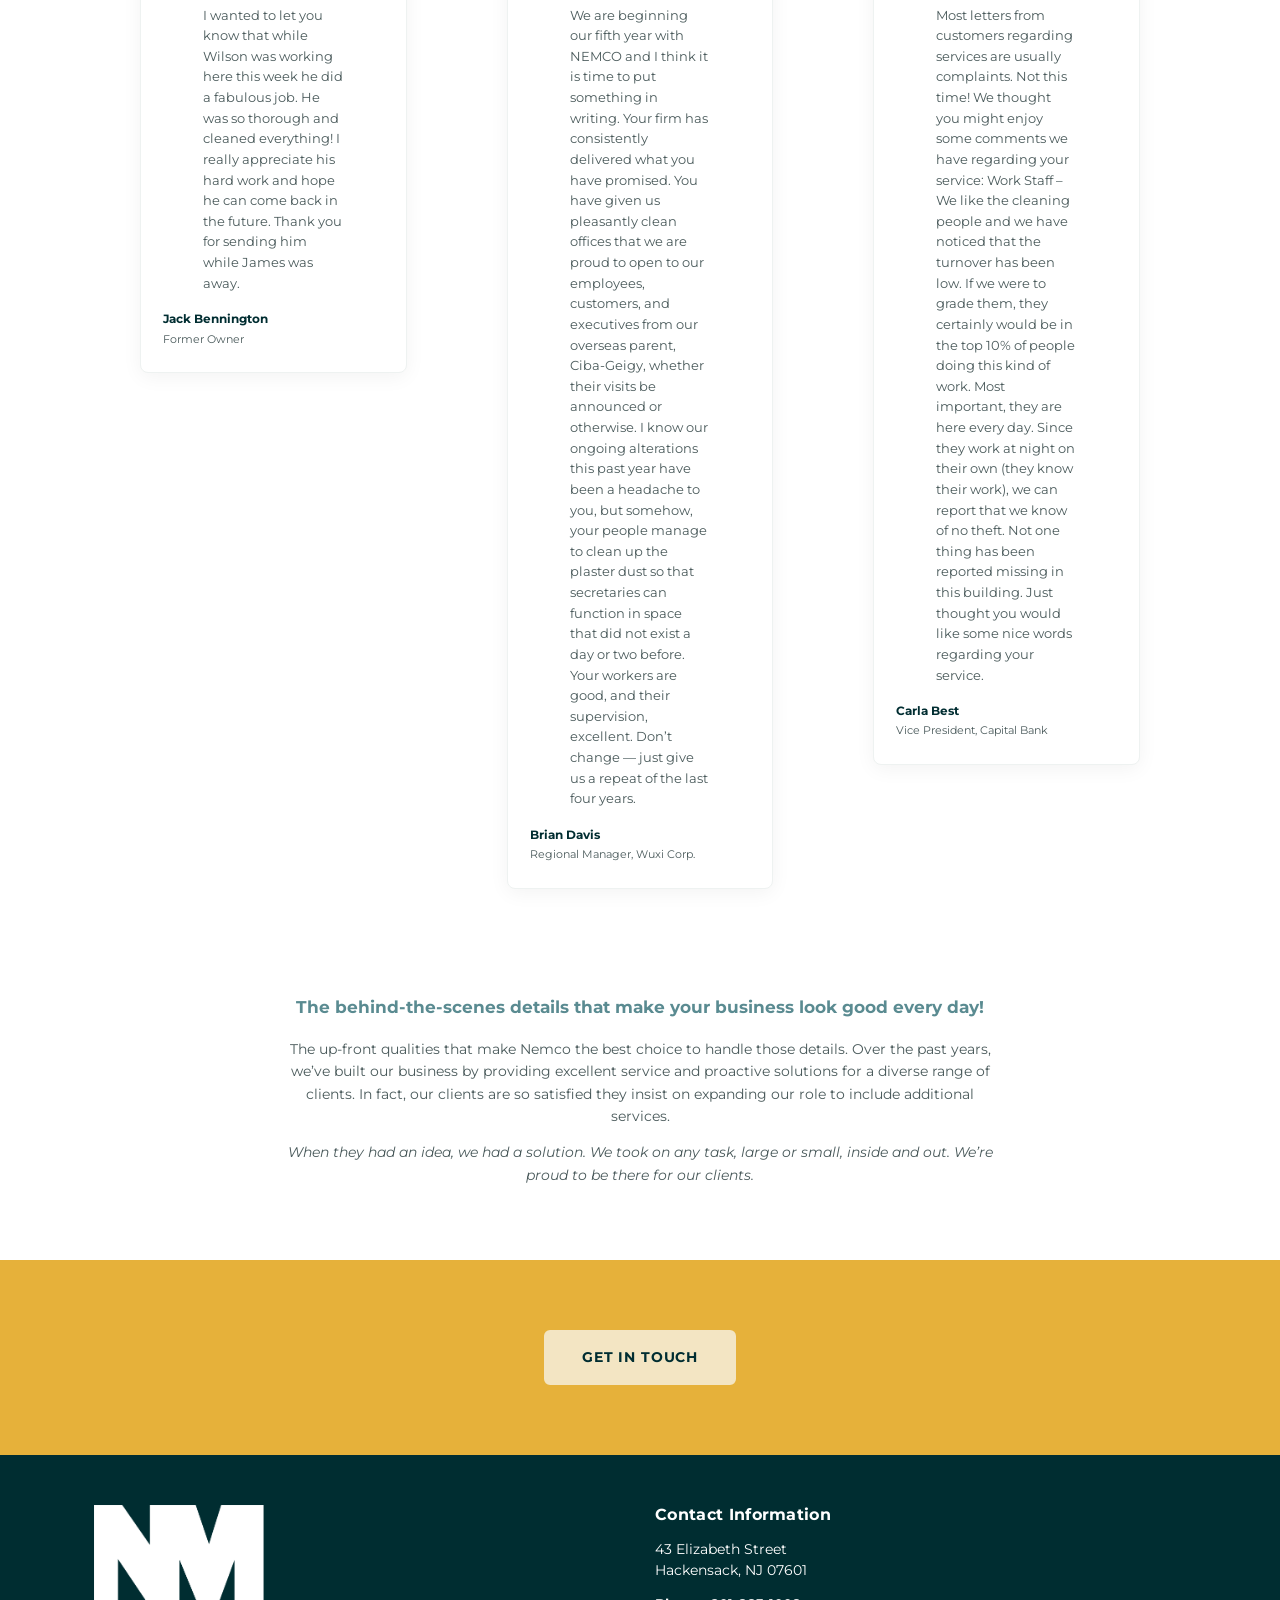
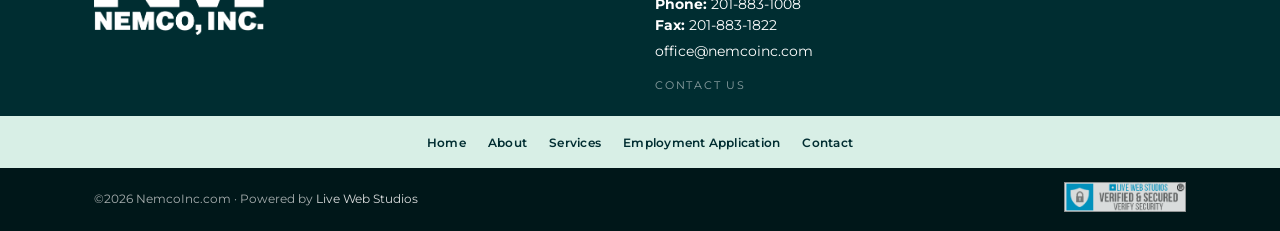
==== commit a7b21de1: "About page: replace placeholder video with 2-up YouTube grid Drops the rickroll placeholder and adds" ====
--- a/about.html
+++ b/about.html
@@ -110,11 +110,24 @@
 </section>
 
 <!-- VIDEO BLOCK -->
-<section class="video-block" aria-label="Company video">
-  <div class="container">
-    <!-- TODO: Replace src with the actual YouTube video URL (legacy site embedded "Nemco, Inc. Commercial") -->
-    <div class="ratio">
-      <iframe src="https://www.youtube.com/embed/dQw4w9WgXcQ" title="NEMCO, Inc. &mdash; Commercial Maintenance" loading="lazy" allow="accelerometer; autoplay; clipboard-write; encrypted-media; gyroscope; picture-in-picture; web-share" allowfullscreen></iframe>
+<section class="video-block" aria-labelledby="videos-title">
+  <div class="container">
+    <header class="video-block-header">
+      <p class="eyebrow">Watch Our Work</p>
+      <h2 id="videos-title">See NEMCO in Action</h2>
+      <p class="lede">A few short looks at the people, properties, and projects that keep NEMCO clients running every day.</p>
+    </header>
+    <div class="video-grid">
+      <figure class="video-tile">
+        <div class="ratio">
+          <iframe src="https://www.youtube.com/embed/dLuLEwJvkwo" title="NEMCO, Inc. &mdash; on-site work" loading="lazy" allow="accelerometer; autoplay; clipboard-write; encrypted-media; gyroscope; picture-in-picture; web-share" referrerpolicy="strict-origin-when-cross-origin" allowfullscreen></iframe>
+        </div>
+      </figure>
+      <figure class="video-tile">
+        <div class="ratio">
+          <iframe src="https://www.youtube.com/embed/zhYFkvJg8PI" title="NEMCO, Inc. &mdash; commercial maintenance" loading="lazy" allow="accelerometer; autoplay; clipboard-write; encrypted-media; gyroscope; picture-in-picture; web-share" referrerpolicy="strict-origin-when-cross-origin" allowfullscreen></iframe>
+        </div>
+      </figure>
     </div>
   </div>
 </section>
--- a/css/style.css
+++ b/css/style.css
@@ -809,18 +809,59 @@
 .about-body .tagline-3w { font-size: 17px; color: var(--c-primary); font-weight: 800; letter-spacing: 0.04em; margin-bottom: 24px; }
 
 .video-block {
-  background: var(--c-white);
-  padding: 0 0 60px;
-}
-.video-block .container { max-width: 880px; }
+  background: linear-gradient(180deg, var(--c-mint-2) 0%, var(--c-white) 100%);
+  padding: 70px 0 80px;
+}
+.video-block .container { max-width: 1100px; }
+.video-block-header {
+  text-align: center;
+  max-width: 640px;
+  margin: 0 auto 36px;
+}
+.video-block-header .eyebrow {
+  display: inline-block;
+  font-size: 12px;
+  font-weight: 700;
+  letter-spacing: 0.18em;
+  text-transform: uppercase;
+  color: var(--c-tertiary);
+  margin: 0 0 10px;
+}
+.video-block-header h2 {
+  margin: 0 0 12px;
+  color: var(--c-primary);
+}
+.video-block-header .lede {
+  color: var(--c-muted);
+  font-size: 15px;
+  margin: 0;
+}
+
+.video-grid {
+  display: grid;
+  grid-template-columns: 1fr;
+  gap: 28px;
+}
+@media (min-width: 820px) {
+  .video-grid { grid-template-columns: 1fr 1fr; gap: 32px; }
+}
+
+.video-tile {
+  margin: 0;
+  position: relative;
+  transition: transform 280ms ease;
+}
+.video-tile:hover { transform: translateY(-3px); }
+
 .video-block .ratio {
   position: relative;
   width: 100%;
   padding-bottom: 56.25%;
   background: #000;
-  border-radius: var(--radius);
+  border-radius: var(--radius-lg);
   overflow: hidden;
   box-shadow: var(--shadow-pop);
+  border: 1px solid rgba(0, 45, 49, 0.08);
 }
 .video-block .ratio iframe {
   position: absolute; inset: 0; width: 100%; height: 100%; border: 0;
